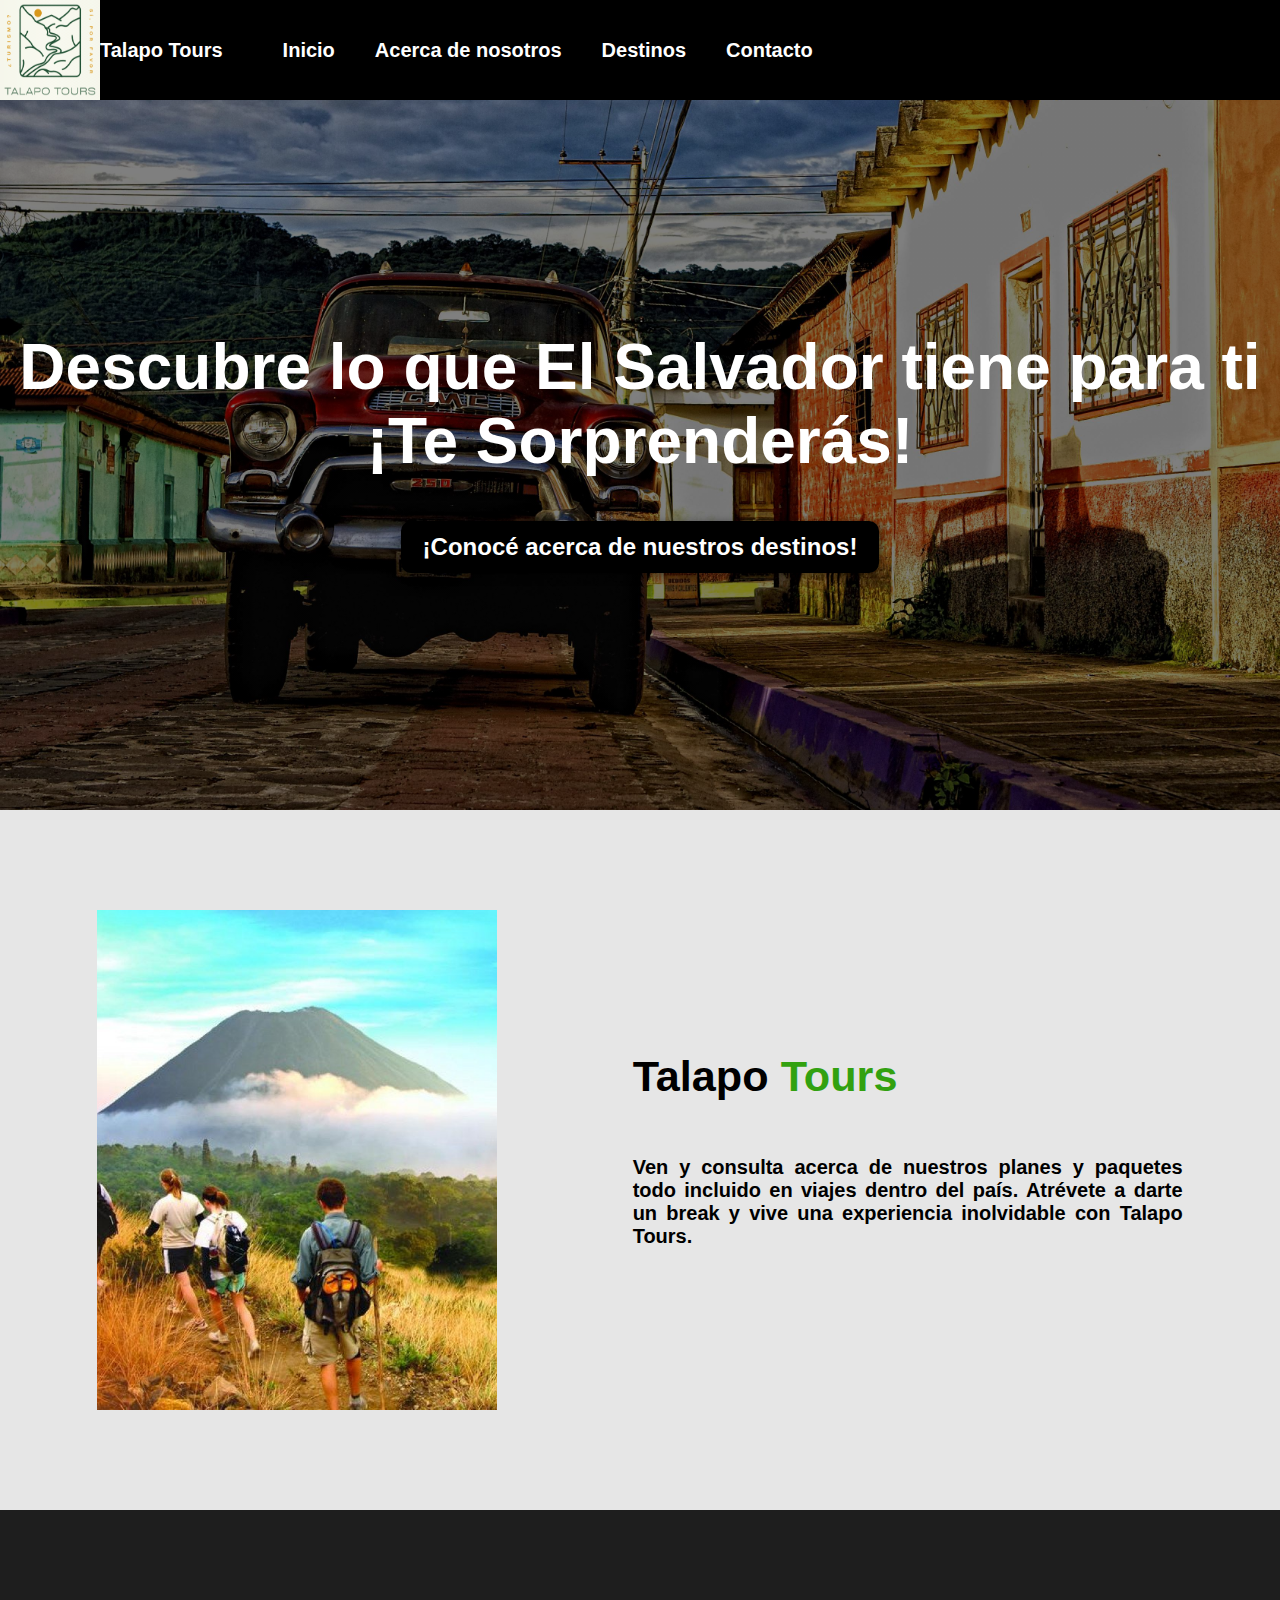
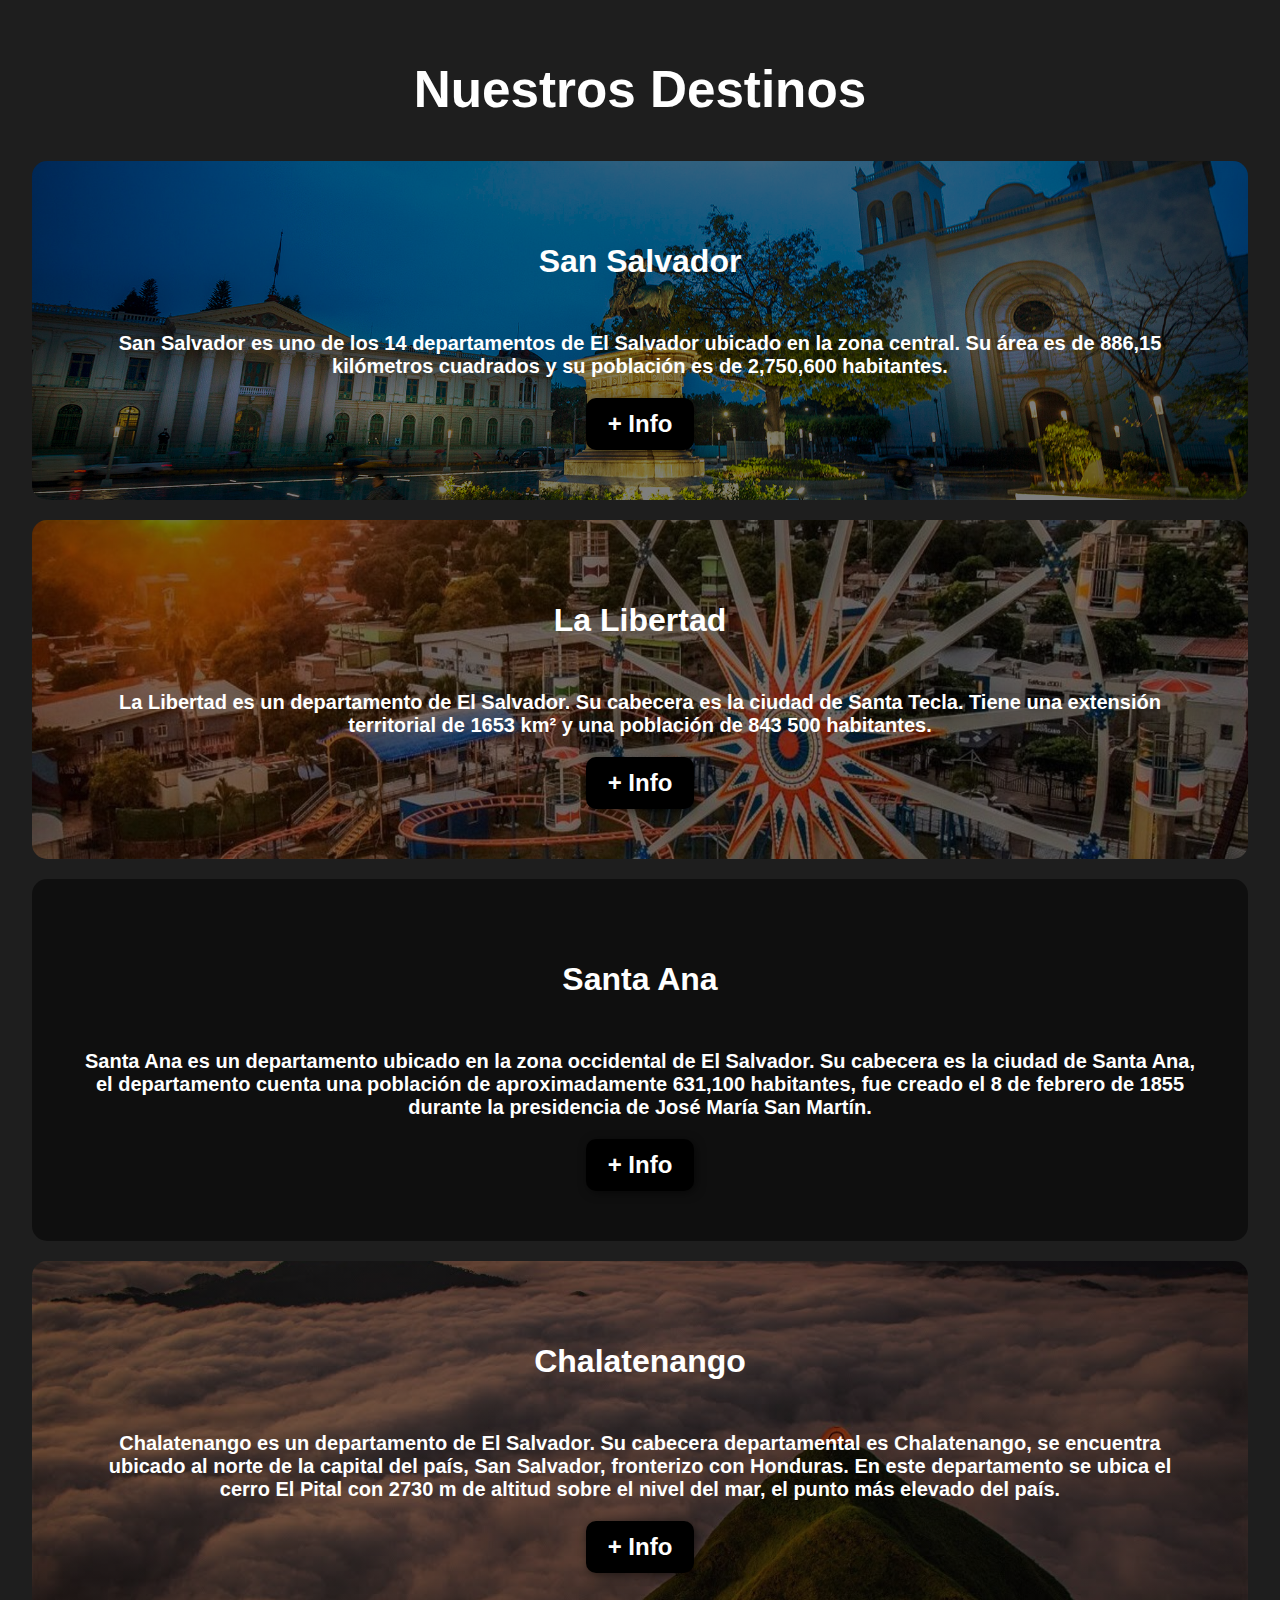
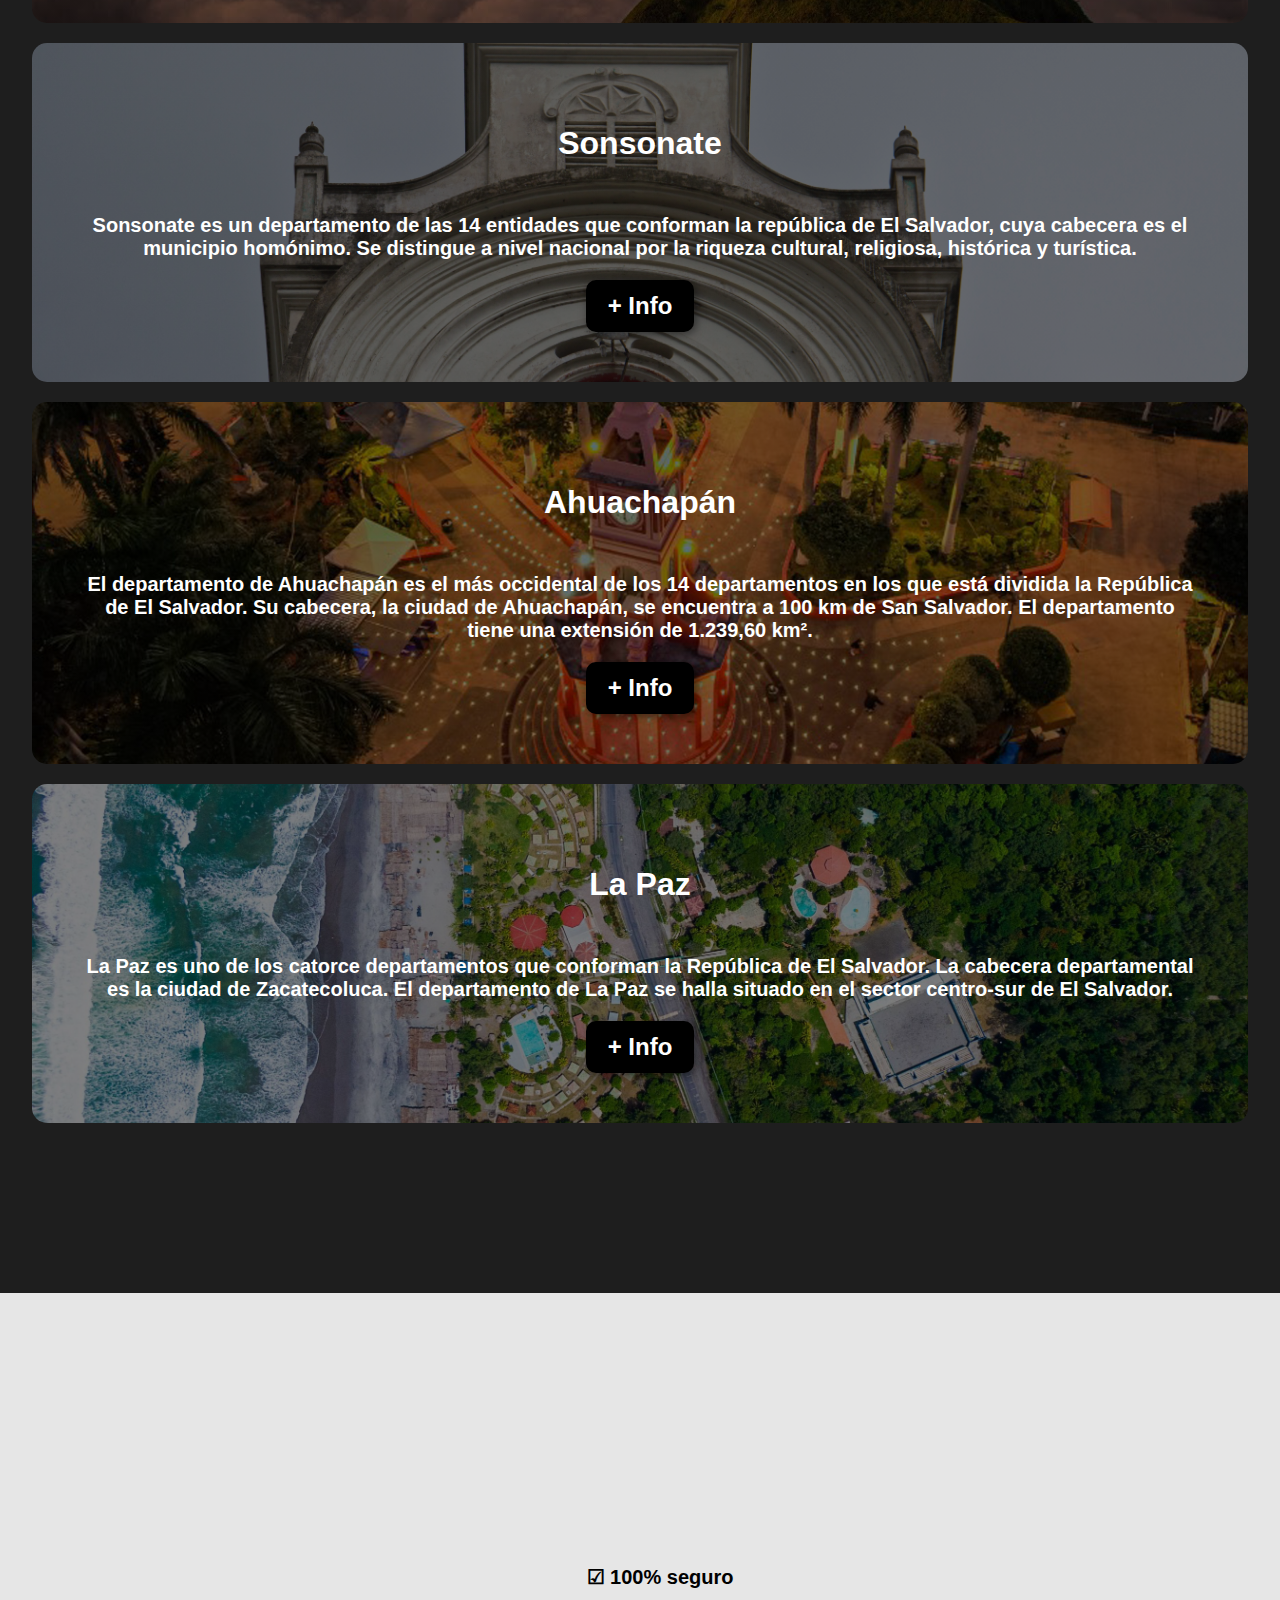
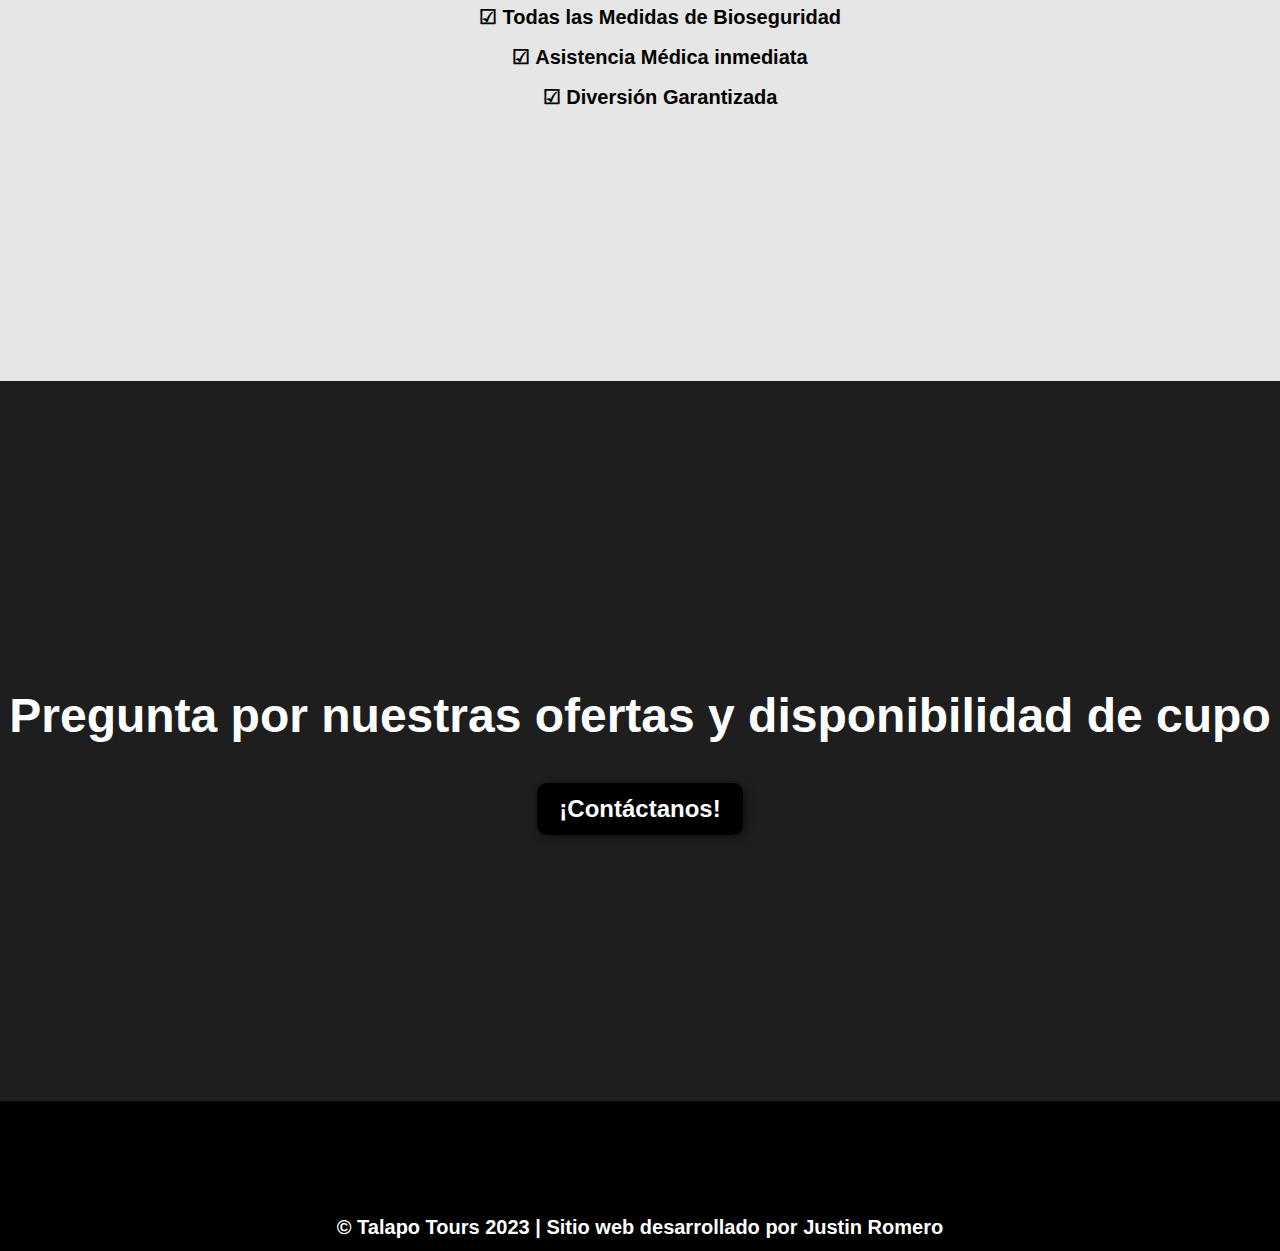
==== index.html @ 7fb65243 "Se agrega html y css" ====
<!DOCTYPE html>
<html lang="en">

<head>
    <meta charset="UTF-8">
    <meta http-equiv="X-UA-Compatible" content="IE=edge">
    <meta name="viewport" content="width=device-width, initial-scale=1.0">
    <title>Talapo Tours</title>
    <link rel="stylesheet" href="/css/index.css">
    <link rel="shortcut icon" href="/img/favicon.png">
</head>

<body>
    <header>
        <div class="container">
            <img src="/img/logotalapo.gif">
            <p class="logo">Talapo Tours</p>
            <nav>
                <ul>
                    <li><a href="#viaje">Inicio</a></li>
                    <li><a href="#talapo">Acerca de nosotros</a></li>
                    <li><a href="#our-dest">Destinos</a></li>
                    <li><a href="#pide-info">Contacto</a></li>
                </ul>
            </nav>
        </div>
    </header>


    <section id="viaje">
        <h1>Descubre lo que El Salvador tiene para ti <br>¡Te Sorprenderás!</h1>
        <form action="#pide-info">

            <button>¡Conocé acerca de nuestros destinos!</button>
        </form>
    </section>

    <section id="talapo">
        <div class="container">

            <div class="img_container"></div>
            <div class="texto">
                <h2> Talapo <span class="color-acc">Tours</span></h2>
                <p>
                    Ven y consulta acerca de nuestros planes y paquetes todo
                    incluido en viajes dentro del país. Atrévete a darte un
                    break y vive una experiencia inolvidable con Talapo Tours.
                </p>
            </div>
        </div>
    </section>

    <section id="our-dest">
        <div class="container">
            <h2>Nuestros Destinos</h2>

            <div class="destiny">
                <div class="dest">
                    <h3>San Salvador</h3>
                    <p>San Salvador es uno de los 14 departamentos de El Salvador
                        ubicado en la zona central. Su área es de 886,15 kilómetros
                        cuadrados y su población es de 2,750,600 habitantes.</p>
                    <form action="/Sivar.html">
                        <button>+ Info</button>
                    </form>
                </div>

                <div class="dest">
                    <h3>La Libertad</h3>
                    <p>La Libertad es un departamento de El Salvador. Su cabecera
                        es la ciudad de Santa Tecla. Tiene una extensión territorial
                        de 1653 km² y una población de 843 500 habitantes.</p>

                    <form action="/LaLibertad.html">
                        <button>+ Info</button>
                    </form>
                </div>

                <div class="dest">
                    <h3>Santa Ana</h3>
                    <p>Santa Ana es un departamento ubicado en la zona occidental de El Salvador. Su cabecera es
                        la ciudad de Santa Ana, el departamento cuenta una población de aproximadamente 631,100
                        habitantes, fue creado el 8 de febrero de 1855 durante la presidencia de José María San Martín.
                    </p>

                    <form action="/StaAna.html">
                        <button>+ Info</button>
                    </form>
                </div>

                <div class="dest">
                    <h3>Chalatenango</h3>
                    <p>Chalatenango es un departamento de El Salvador. Su cabecera departamental es
                        Chalatenango, se encuentra ubicado al norte de la capital del país, San Salvador,
                        fronterizo con Honduras. En este departamento se ubica el cerro El Pital con 2730 m
                        de altitud sobre el nivel del mar, el punto más elevado del país.</p>

                    <form action="/Chalate.html">
                        <button>+ Info</button>
                    </form>
                </div>

                <div class="dest">
                    <h3>Sonsonate</h3>
                    <p>Sonsonate es un departamento de las 14 entidades que conforman la república de
                        El Salvador, cuya cabecera es el municipio homónimo. Se distingue a nivel nacional
                        por la riqueza cultural, religiosa, histórica y turística.</p>

                    <form action="/Sonso.html">
                        <button>+ Info</button>
                    </form>
                </div>

                <div class="dest">
                    <h3>Ahuachapán</h3>
                    <p>El departamento de Ahuachapán es el más occidental de los 14 departamentos en los que está
                        dividida la
                        República de El Salvador. Su cabecera, la ciudad de Ahuachapán, se encuentra a 100 km de San
                        Salvador.
                        El departamento tiene una extensión de 1.239,60 km².</p>

                    <form action="/Ahuachapan.html">
                        <button>+ Info</button>
                    </form>
                </div>

                <div class="dest">
                    <h3>La Paz</h3>
                    <p>La Paz es uno de los catorce departamentos que conforman la República de El Salvador. La cabecera
                        departamental
                        es la ciudad de Zacatecoluca. El departamento de La Paz se halla situado en el sector centro-sur
                        de El Salvador.</p>

                    <form action="/Peace.html">
                        <button>+ Info</button>
                    </form>
                </div>
            </div>
        </div>
    </section>

    <section id="features">
        <div class="container">
            <ul>
                <li>☑ 100% seguro</li>
                <li>☑ Todas las Medidas de Bioseguridad</li>
                <li>☑ Asistencia Médica inmediata</li>
                <li>☑ Diversión Garantizada</li>
            </ul>
        </div>
    </section>

    <section id="pide-info">
        <h2>Pregunta por nuestras ofertas
            y disponibilidad de cupo</h2>

        <a href="mailto:romjustal@gmail.com?subject= >título del mensaje&body=cuerpo
                del mensaje">¡Contáctanos!</a>
    </section>

    <footer>
        <div class="container">
            <p>&copy; Talapo Tours 2023 | Sitio web desarrollado por Justin Romero</p>
        </div>

    </footer>

</body>

</html>
---- css/index.css ----
/** Estilo para index.html*/
 * {
     box-sizing: border-box;
 }

 html {
     scroll-behavior: smooth;
 }

 body {
     font-family: 'Roboto', sans-serif;
     margin: 0;
 }

 h1 {
     font-size: 3.5em;
 }

 h2 {
     font-size: 2.7em;
 }

 h3 {
     font-size: 2em;
 }

 p {
     font-size: 1.25em;
 }

 ul {
     list-style: none;
 }

 li {
     font-size: 1.25em;
 }

 button {
     font-size: 1.5em;
     font-weight: bold;
     padding: 10px 20px;
     border-radius: 10px;
     border: 2px solid rgba(0, 0, 0, 0.5);
     box-shadow: 2px 2px 10px rgba(0, 0, 0, 0.5);
     color: white;
     background-color: rgb(0, 0, 0);
 }

 button:hover {
     background-color: rgb(50, 161, 16);
 }

 button:active {
     background: red;
 }

 .container {
     max-width: 1400px;
     margin: auto;
 }

 .color-acc {
     color: rgb(50, 161, 16);
 }

 header {
     background-color: rgb(0, 0, 0);
     width: 100%;
     position: fixed;
     z-index: 100;
 }

 header.logo {
     margin: 0;
     padding: 25px 30px;
     font-weight: bold;
     color: rgb(0, 0, 0);
     font-size: 1.6em;

 }

 header .container {
     display: flex;
     flex-direction: row;
     align-items: center;
 }

 .container img {
     display: flex;
     width: 100px;
     height: 100px;
 }

 .container p {
     color: rgb(255, 255, 255);
     font-weight: bold;
 }

 header nav {
     float: none;
 }

 nav ul {
     list-style: none;
     overflow: hidden;
 }

 nav ul li {
     float: left;
     font-size: 20px;
 }

 nav ul li a {
     display: flex;
     padding: 20px;
     color: #fff;
     text-decoration: none;
 }

 nav ul li:hover {
     background: rgb(50, 161, 16);
 }

 header a {
     font-weight: bold;

 }


 #viaje {
     display: flex;
     align-items: center;
     justify-content: center;
     text-align: center;
     flex-direction: column;
     height: 90vh;
     color: white;
     background-image: linear-gradient(0deg,
             rgba(0, 0, 0, 0.5),
             rgba(0, 0, 0, 0.5)), url(/img/back.jpg);
     background-repeat: no-repeat;
     background-size: cover;
     background-position: center center;
 }

 #viaje h1 {
     padding-top: 50px;
 }

 #talapo h1 {
     color: white;
 }

 #talapo button {
     font-size: 1.7em;
 }

 #talapo .container {
     text-align: center;
     padding: 100px 12px;
 }

 #talapo p {
     color: black;
 }

 #our-dest {
     background-color: rgb(30, 30, 30);
     color: white;
     text-align: center;
 }



 #our-dest .container {
     padding: 150px 12px;
 }

 #our-dest h2 {
     margin-top: 0;
     font-size: 3.2em;
 }

 #our-dest p {
     display: inline-flex;
     text-align: center;
 }

 #our-dest p:hover {
     background-color: rgb(50, 161, 16);
 }

 #our-dest .dest {
     background-position: center center;
     background-size: cover;
     padding: 50px;
     margin: 20px;
     border-radius: 15px;
 }

 .dest:first-child {
     background-image: linear-gradient(0deg,
             rgba(0, 0, 0, 0.5),
             rgba(0, 0, 0, 0.5)), url(/img/Sivar/centro.jpg);

 }

 .dest:nth-child(2) {
     background-image: linear-gradient(0deg,
             rgba(0, 0, 0, 0.5),
             rgba(0, 0, 0, 0.5)), url(/img/LaLibertad/sunsetpark.jpg);
 }

 .dest:nth-child(3) {
     background-image: linear-gradient(0deg,
             rgba(0, 0, 0, 0.5),
             rgba(0, 0, 0, 0.5)), url(/img/SantaAna/staana.jpg);
 }

 .dest:nth-child(4) {
     background-image: linear-gradient(0deg,
             rgba(0, 0, 0, 0.5),
             rgba(0, 0, 0, 0.5)), url(/img/Chalate/eramon.jpg);
 }

 .dest:nth-child(5) {
     background-image: linear-gradient(0deg,
             rgba(0, 0, 0, 0.5),
             rgba(0, 0, 0, 0.5)), url(/img/Sonsonate/izalcoo.jpg);
 }

 .dest:nth-child(6) {
     background-image: linear-gradient(0deg,
             rgba(0, 0, 0, 0.5),
             rgba(0, 0, 0, 0.5)), url(/img/Ahuachapán/Ahuachapán.jpg);
 }

 .dest:nth-child(7) {
     background-image: linear-gradient(0deg,
             rgba(0, 0, 0, 0.5),
             rgba(0, 0, 0, 0.5)), url(/img/LaPaz/playuski.jpg);
 }

 #features .container {
     text-align: center;
     padding: 20% 20%;
     background-color: rgb(230, 230, 230);
 }

 #features li {
     margin: 16px 0px;
     font-weight: bold;
 }

 #pide-info {
     display: flex;
     flex-direction: column;
     justify-content: center;
     align-items: center;
     text-align: center;
     background-color: rgb(30, 30, 30);
     color: white;
     height: 80vh;
 }

 #pide-info h2 {
     font-size: 3em;
 }



 #pide-info a {
     text-decoration: none;
     display: flex;
     font-size: 5vh;
     font-weight: bold;
     font-size: 1.5em;
     font-weight: bold;
     padding: 10px 20px;
     border-radius: 10px;
     border: 2px solid rgba(0, 0, 0, 0.5);
     box-shadow: 2px 2px 10px rgba(0, 0, 0, 0.5);
     color: white;
     background-color: rgb(0, 0, 0);
 }

 #pide-info a:link,
 a:visited,
 a:focus {
     background: rgb(0, 0, 0);
 }

 #pide-info a:hover {
     background: rgb(50, 161, 16);
 }

 #pide-info a:active {
     background: red;
     color: rgb(255, 255, 255);
 }

 footer {
     background-color: rgb(0, 0, 0);
 }

 footer p {
     margin: 0;
     padding: 12px;
     color: rgb(0, 0, 0);
 }

 footer .container {
     height: 150px;
     display: flex;
     justify-content: center;
     align-items: flex-end;
 }

 @media (min-widht: 720px) {
     header {
         position: fixed;
         width: 100%;
     }

     header .container {
         flex-direction: row;
         justify-content: space-between;
     }

     header nav {
         flex-direction: row;
         padding-bottom: 0;
         padding-right: 20px;
     }
 }

 #viaje h1 {
     font-size: 4em;
 }

 #talapo .container {
     display: flex;
     justify-content: space-evenly;
     background-color: rgb(230, 230, 230);
 }

 #talapo .texto {
     width: 50%;
     max-width: 600px;
     text-align: justify;
     padding-left: 50px;
     display: flex;
     flex-direction: column;
     justify-content: center;
 }

 #talapo h2 {
     margin-top: 0px;
 }

 #talapo .img_container {
     background-image: url(/img/turismo.jpg);
     background-repeat: no-repeat;
     background-size: cover;
     background-position: center center;
     height: 500px;
     width: 400px;
 }

 /** Estilo para destinos*/

 #infodest h1 {
     color: white;
 }

 #infodest button {
     font-size: 1.7em;
 }

 #infodest .infoo {
     text-align: center;
     padding: 100px 12px;
 }

 #infodest p {
     color: black;
 }

 #infodest .infoo {
     display: flex;
     justify-content: space-evenly;
     background-color: rgb(230, 230, 230);
 }

 #infodest .texto {
     width: 50%;
     max-width: 600px;
     text-align: justify;
     padding-left: 50px;
     display: flex;
     flex-direction: column;
     justify-content: center;
 }

 #infodest h2 {
     margin-top: 80px;
 }

 .slider {
     overflow: hidden;
     width: 100%;
 }

 .slider ul {
     display: flex;
     width: 150%;
     transition: all 20s 2s;
     animation: slide 15s infinite;
     animation-direction: alternate;
 }

 .slider li {
     width: 33.33%;
 }

 .slider img {
     width: 90%;
     height: 90;
 }

 @keyframes slide {
     0% {
         transform: translateX(0);
     }

     100% {
         transform: translateX(-33.33%);
     }
 }

 @media (max-width: 600px) {
     .slider li {
         width: 100%;
     }
 }

 .infoo {
     align-items: center;
 }
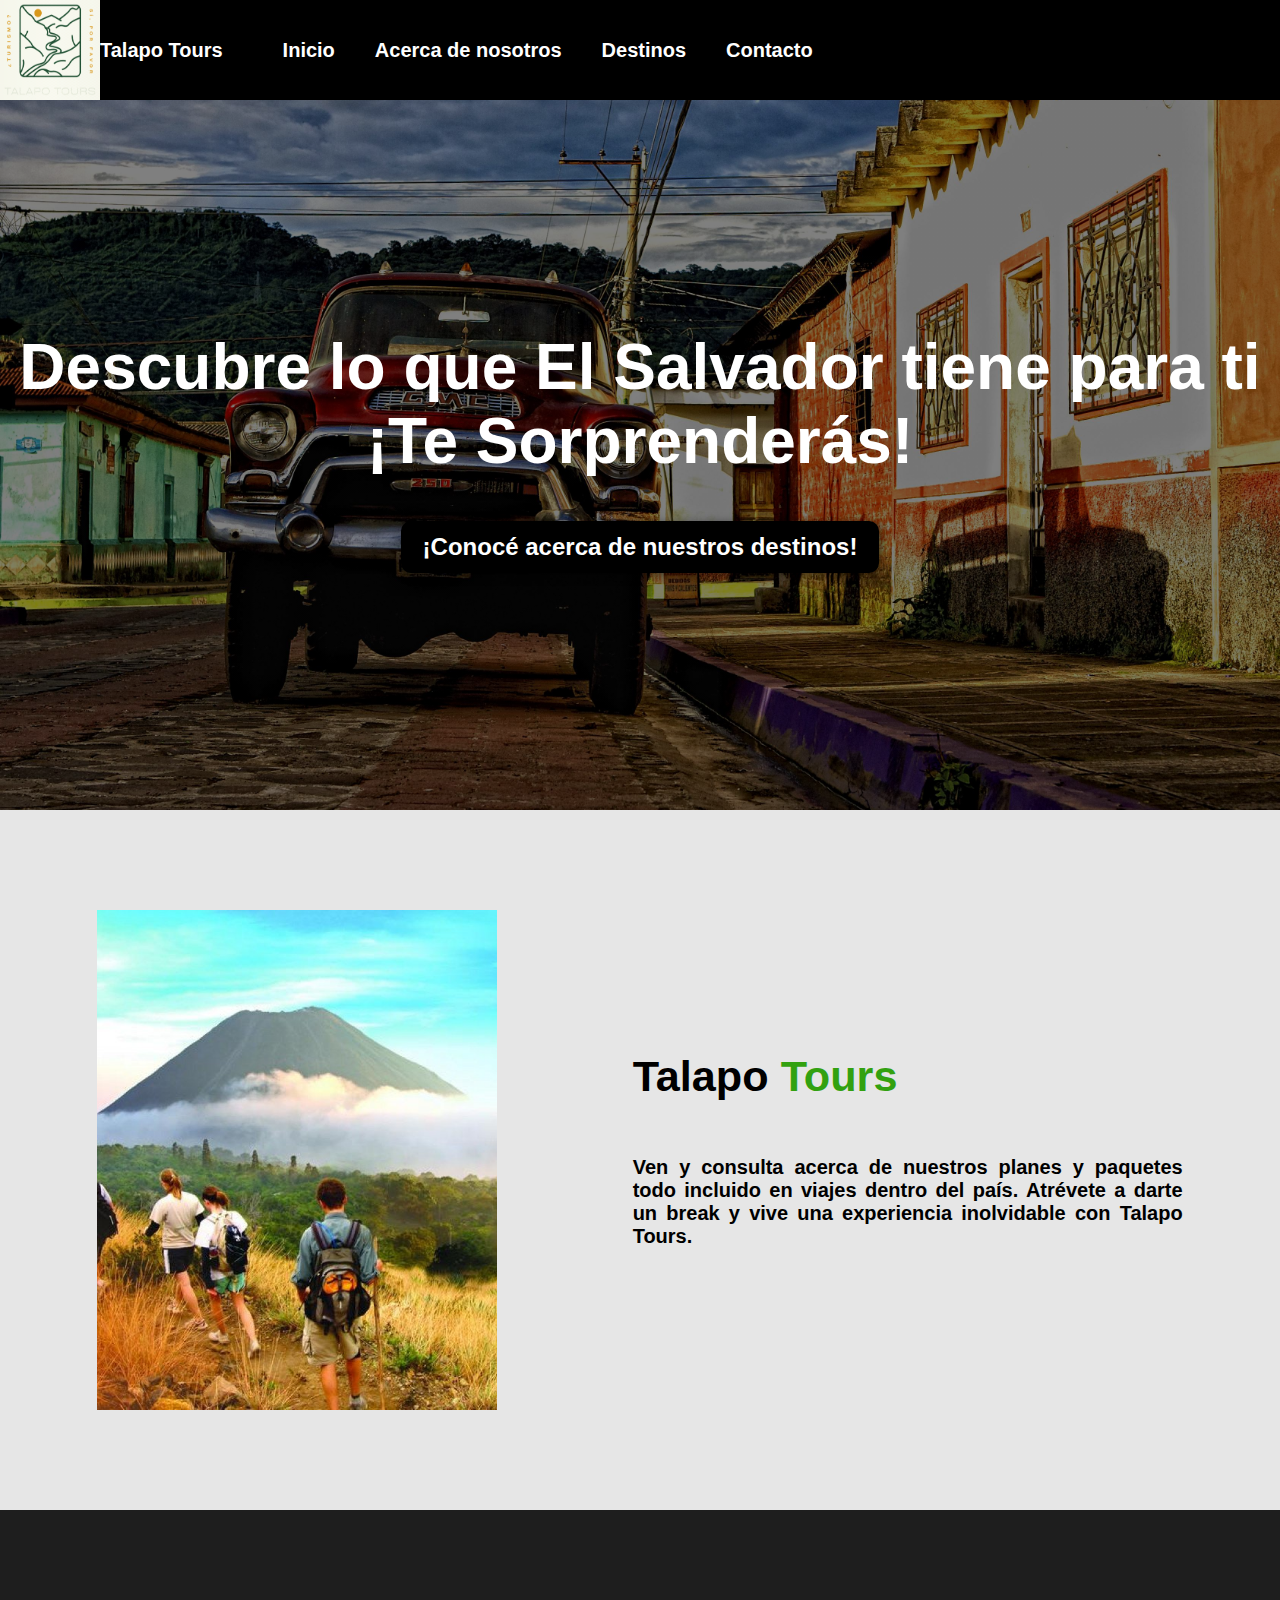
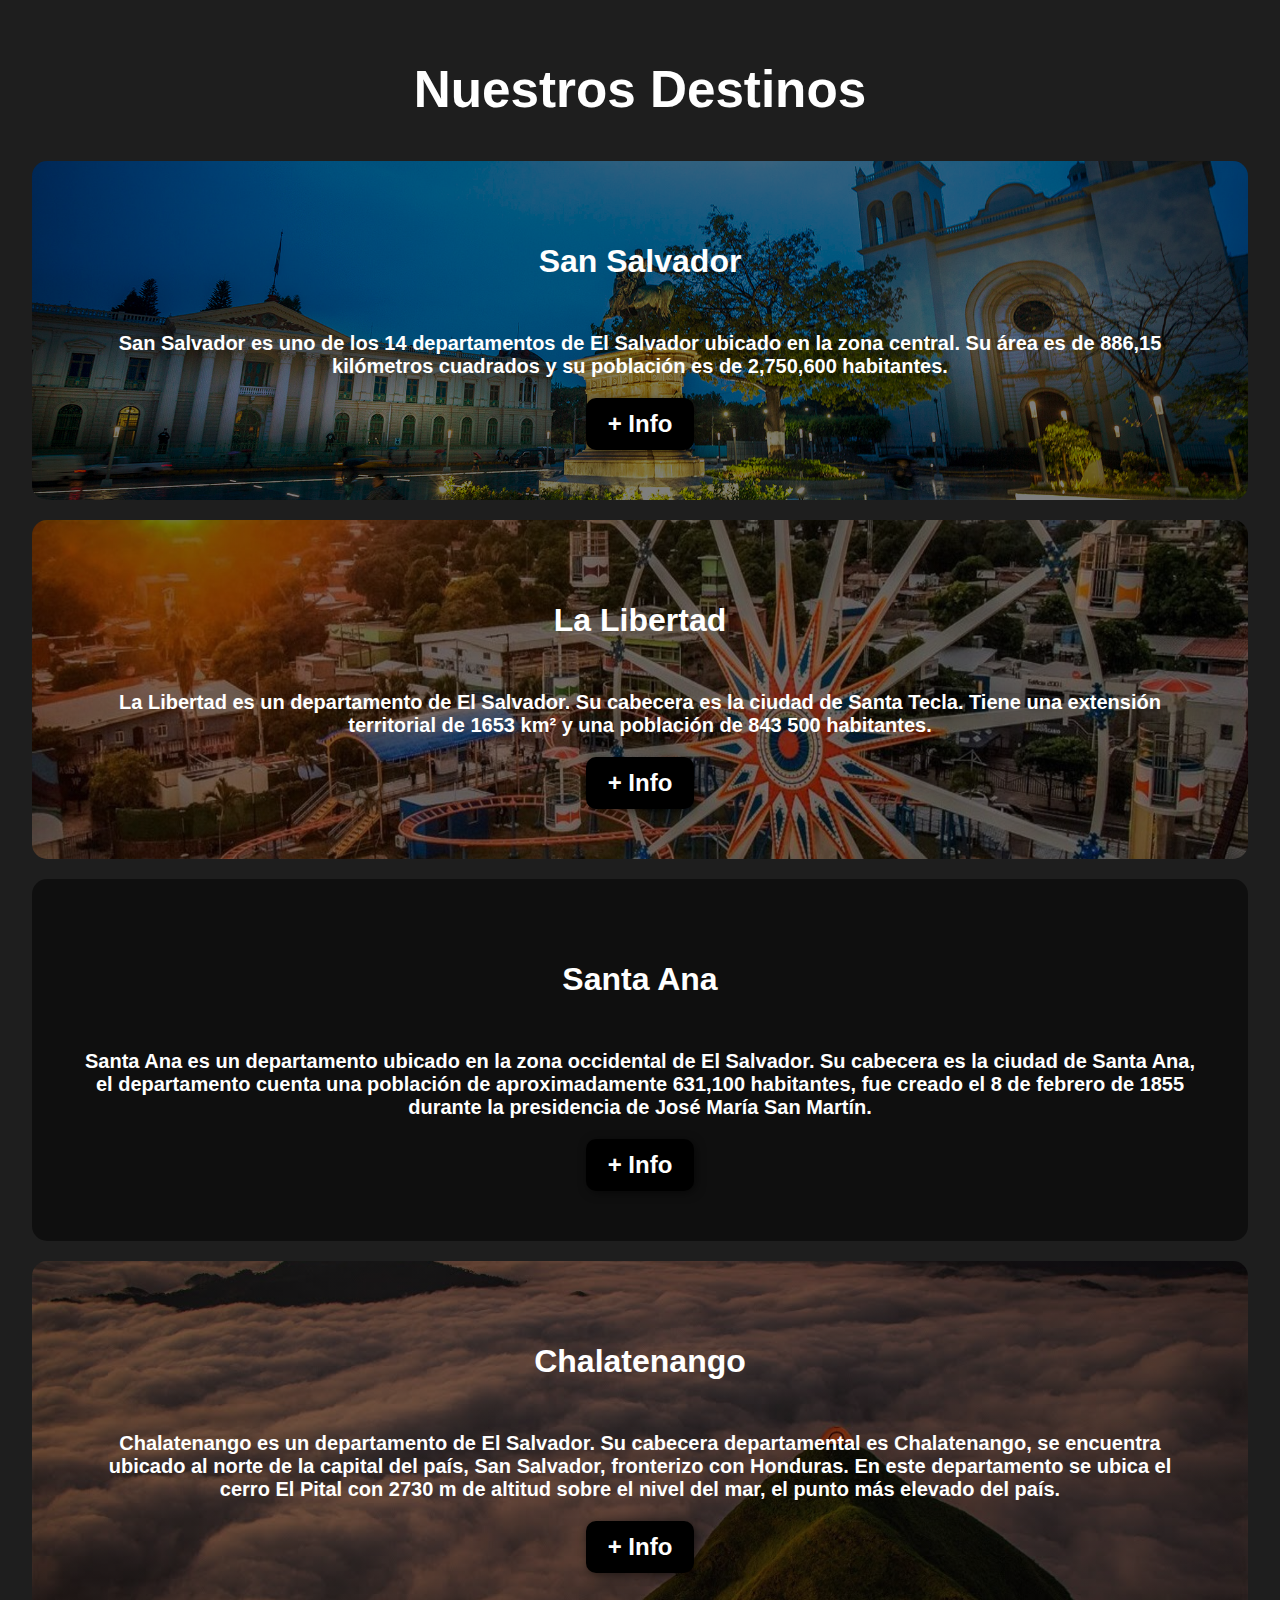
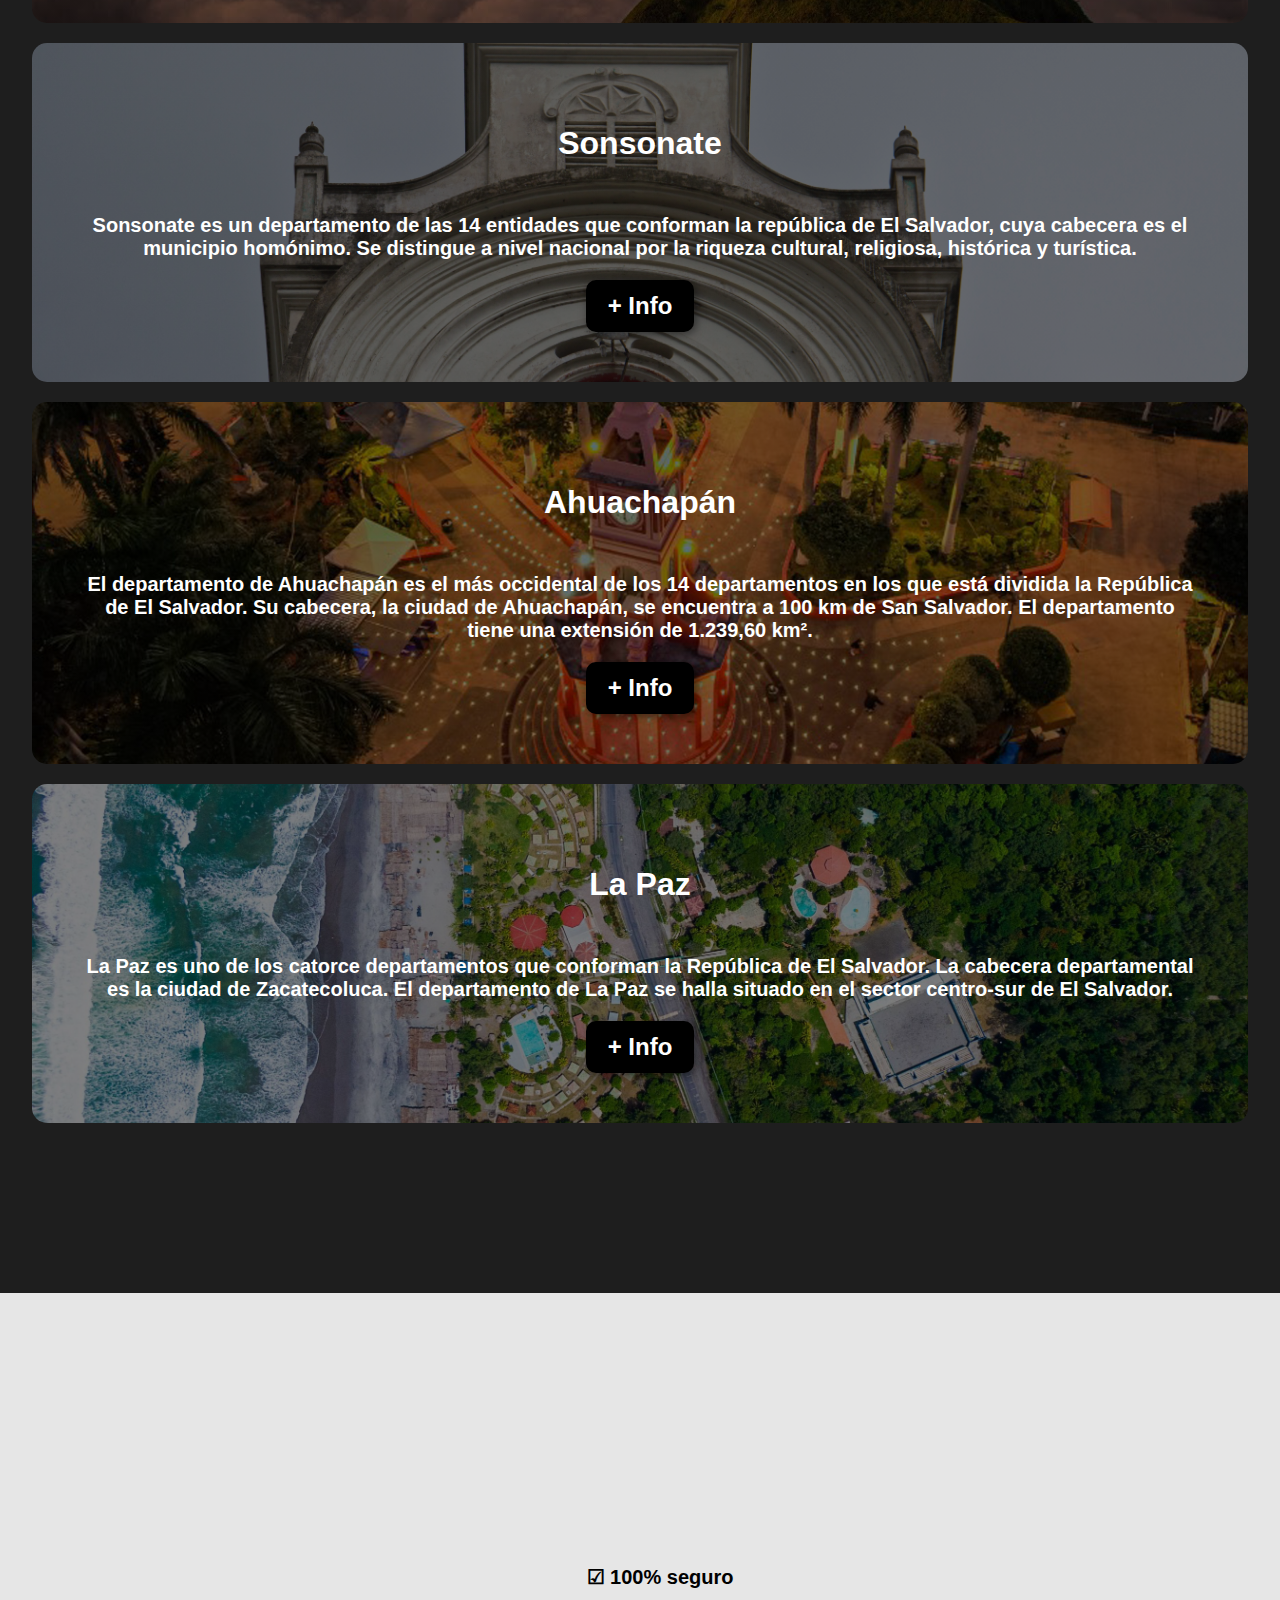
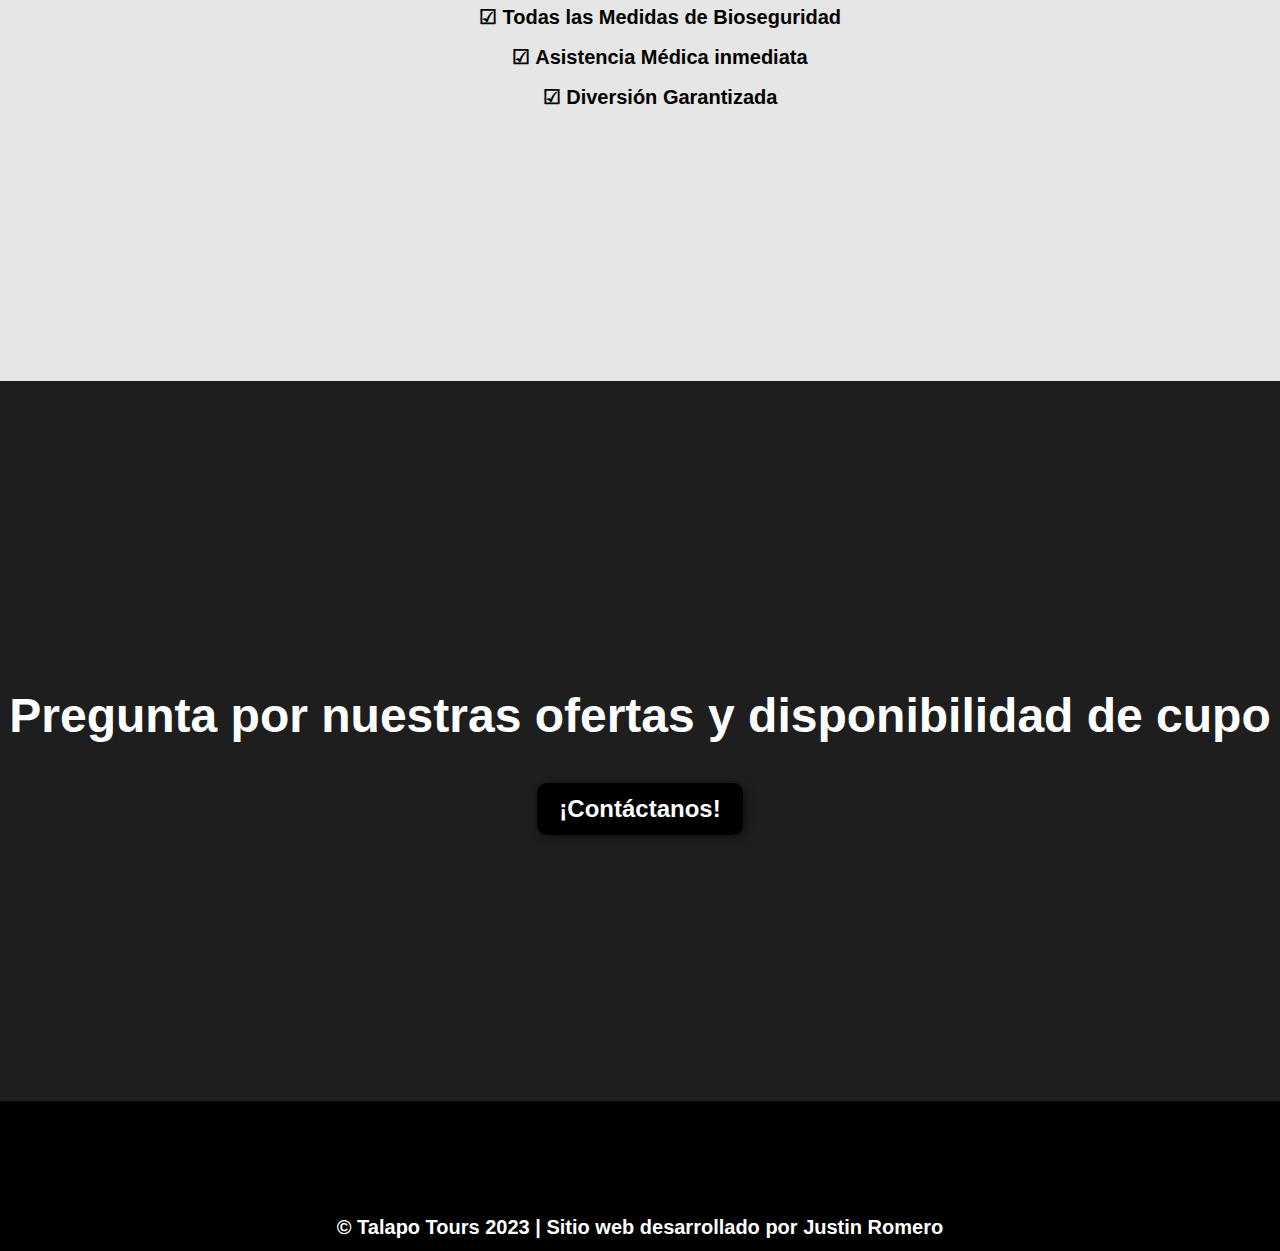
==== commit 2f6de9f0: "cambio de rutas" ====
--- a/index.html
+++ b/index.html
@@ -6,7 +6,7 @@
     <meta http-equiv="X-UA-Compatible" content="IE=edge">
     <meta name="viewport" content="width=device-width, initial-scale=1.0">
     <title>Talapo Tours</title>
-    <link rel="stylesheet" href="/css/index.css">
+    <link rel="stylesheet" href="css/index.css">
     <link rel="shortcut icon" href="/img/favicon.png">
 </head>
 
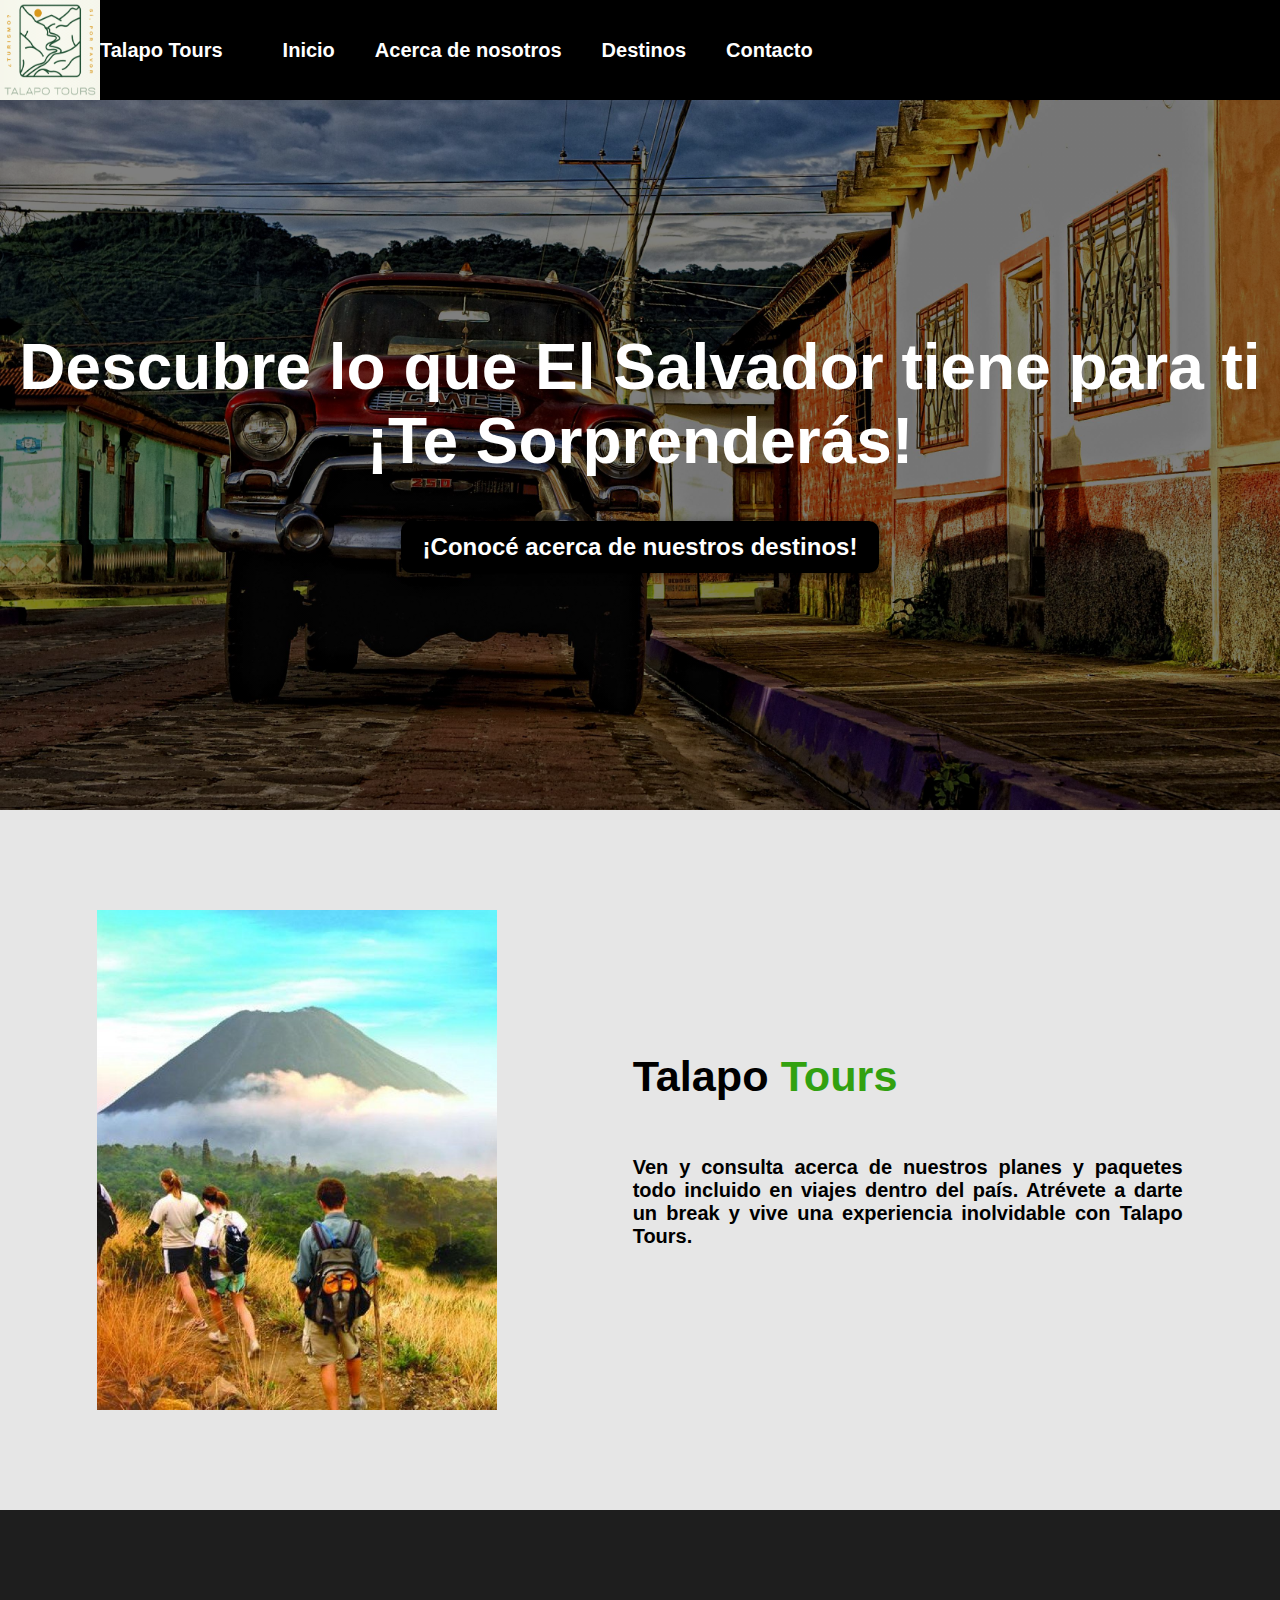
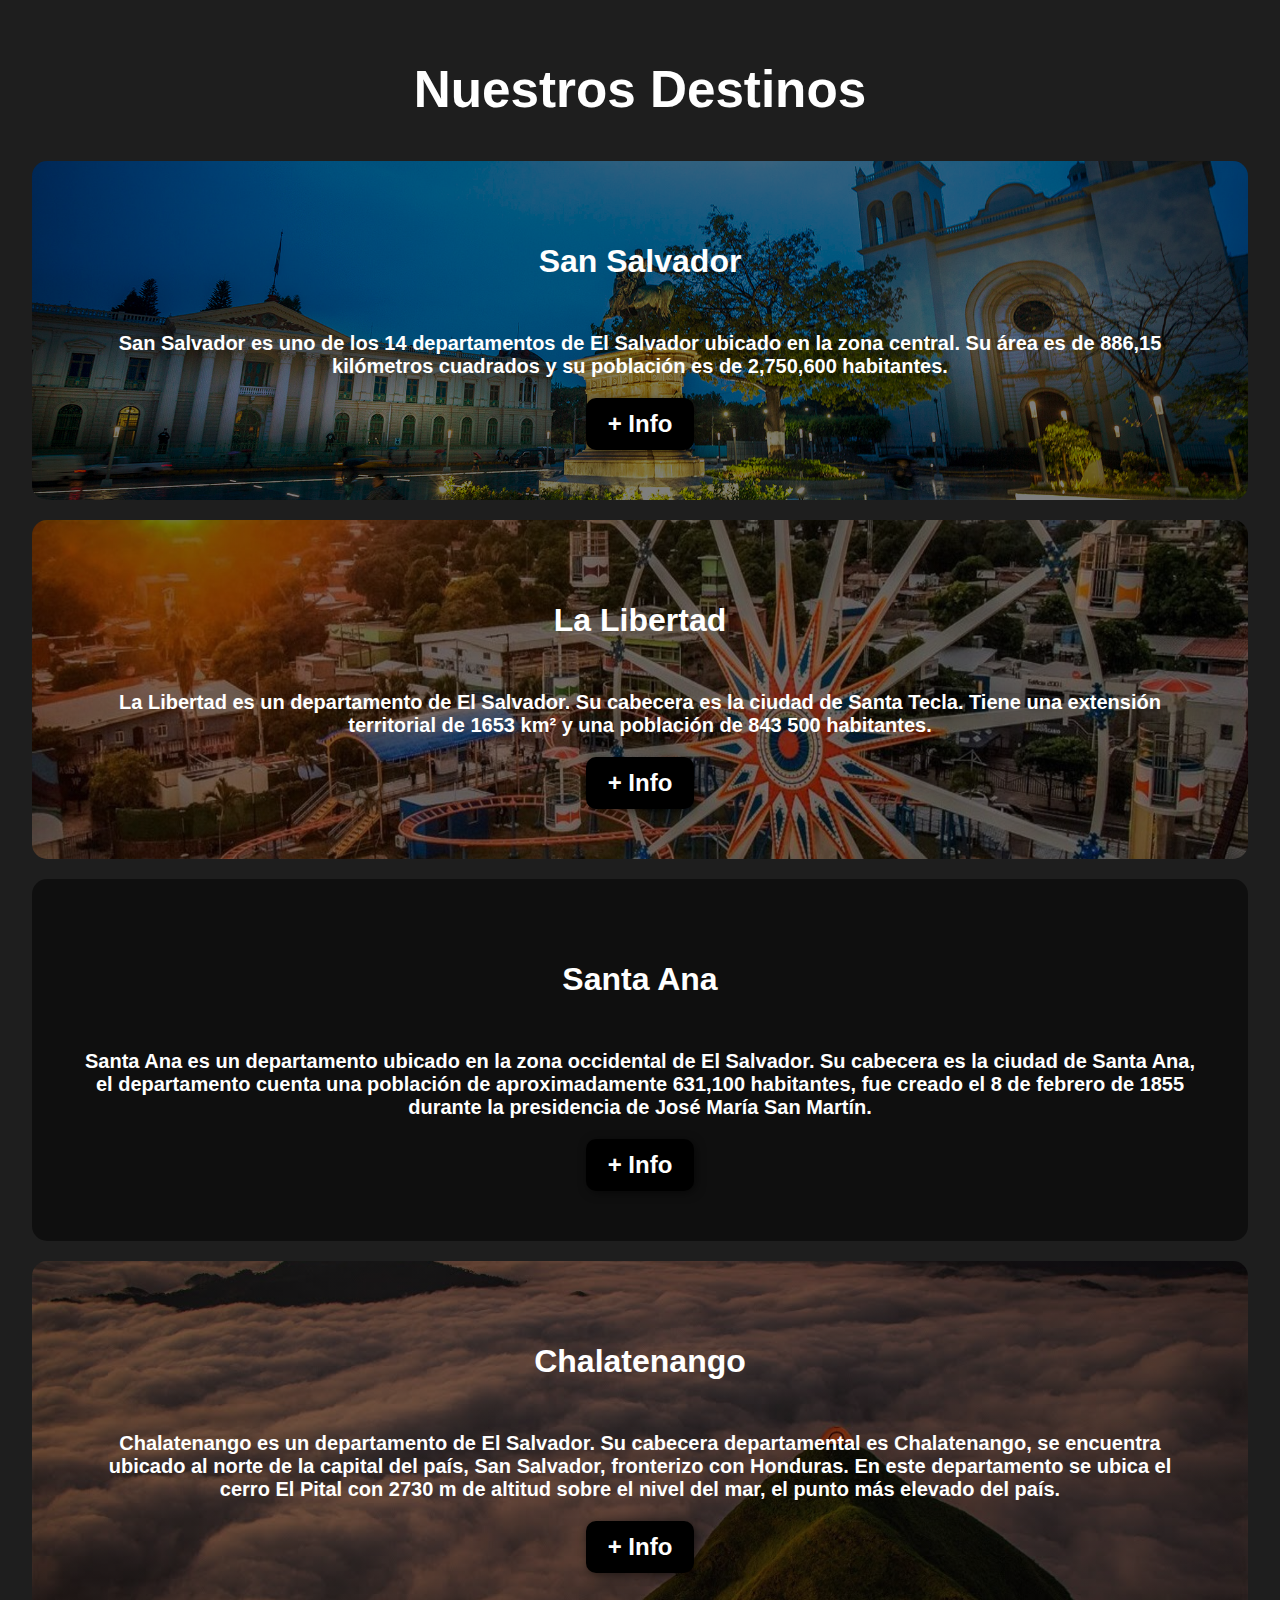
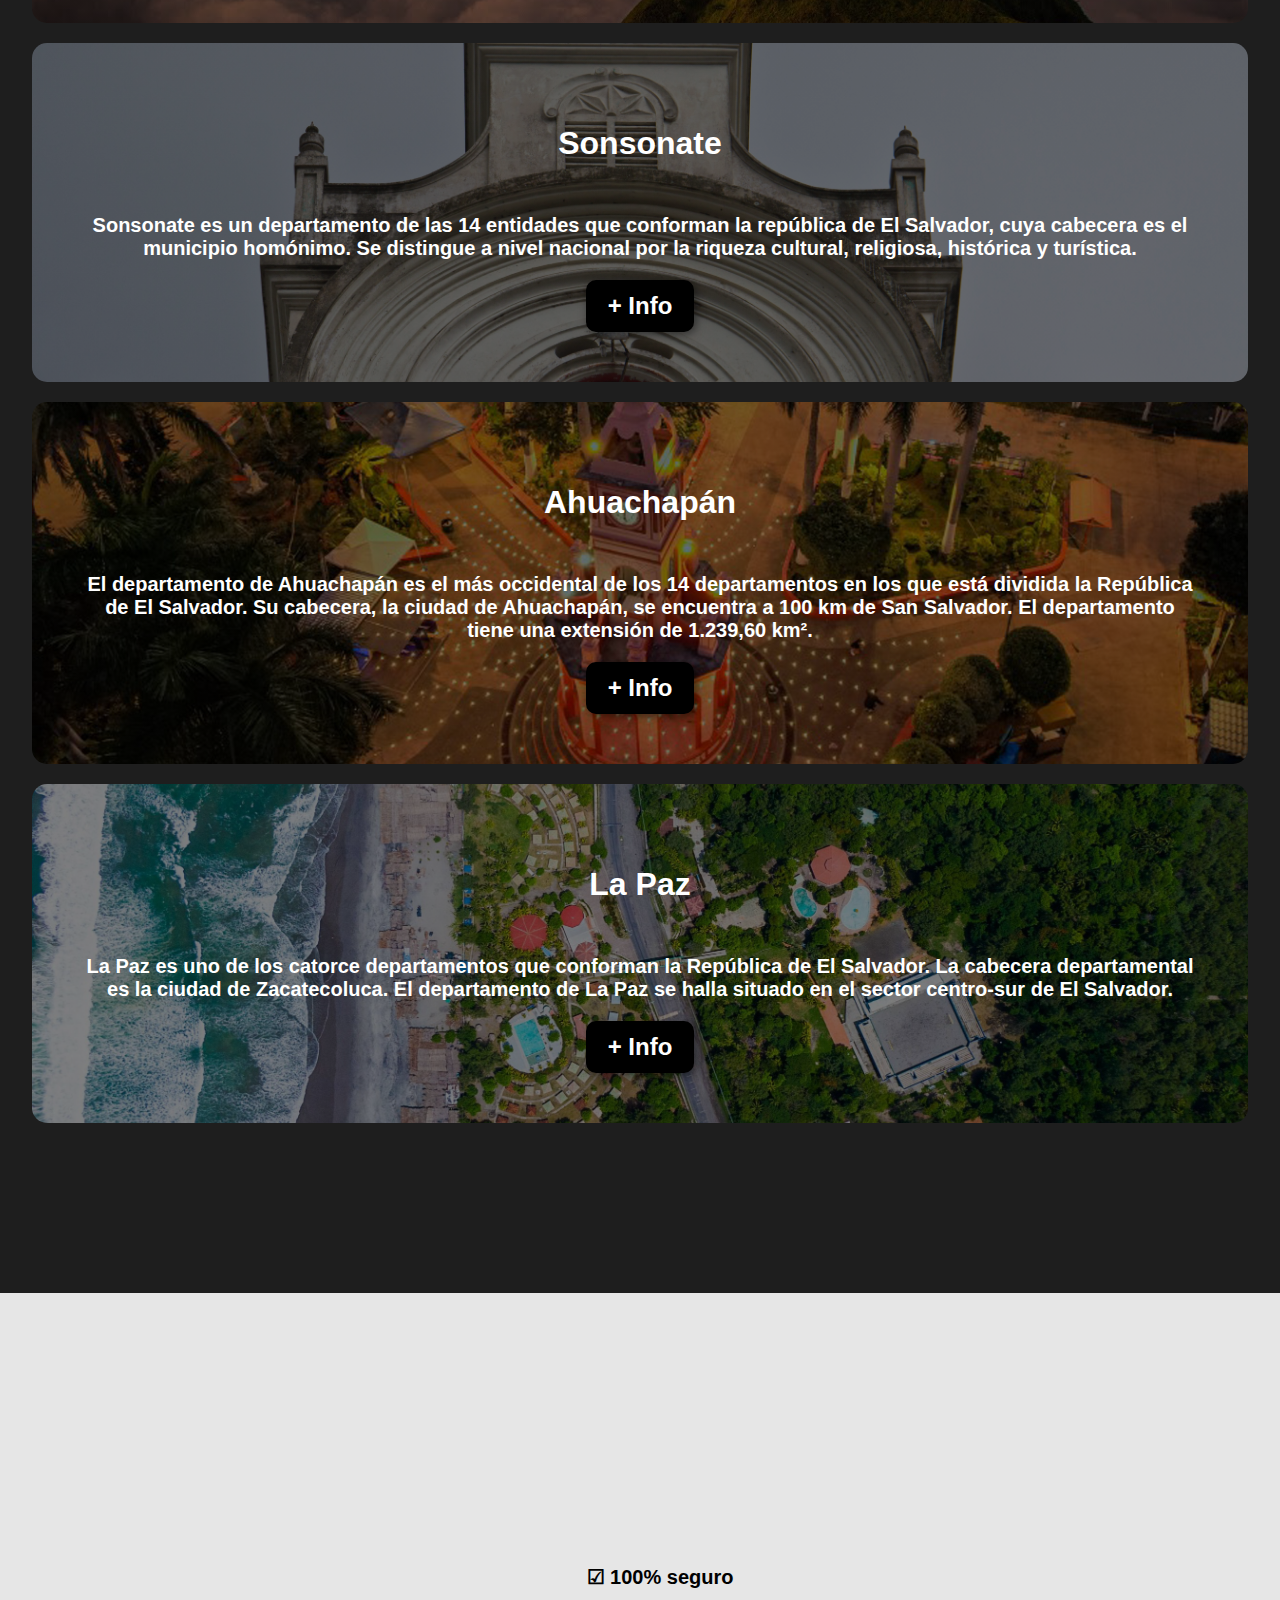
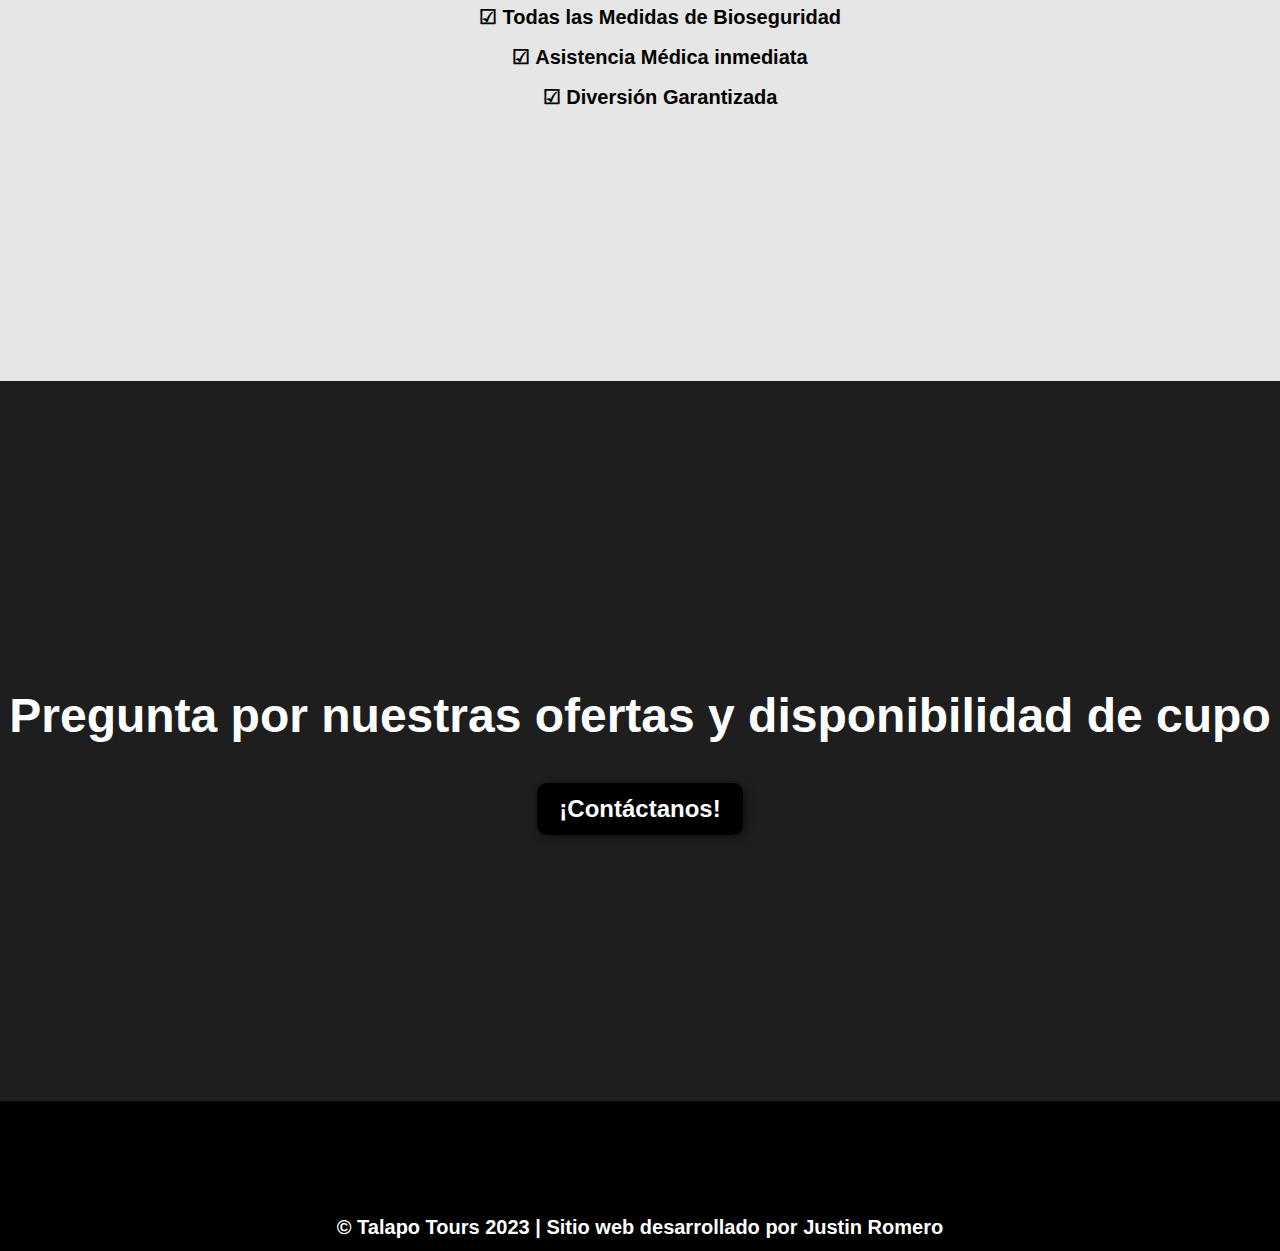
==== commit 6556554d: "Update index.html" ====
--- a/index.html
+++ b/index.html
@@ -7,7 +7,7 @@
     <meta name="viewport" content="width=device-width, initial-scale=1.0">
     <title>Talapo Tours</title>
     <link rel="stylesheet" href="css/index.css">
-    <link rel="shortcut icon" href="/img/favicon.png">
+    <link rel="shortcut icon" href="img/favicon.png">
 </head>
 
 <body>
